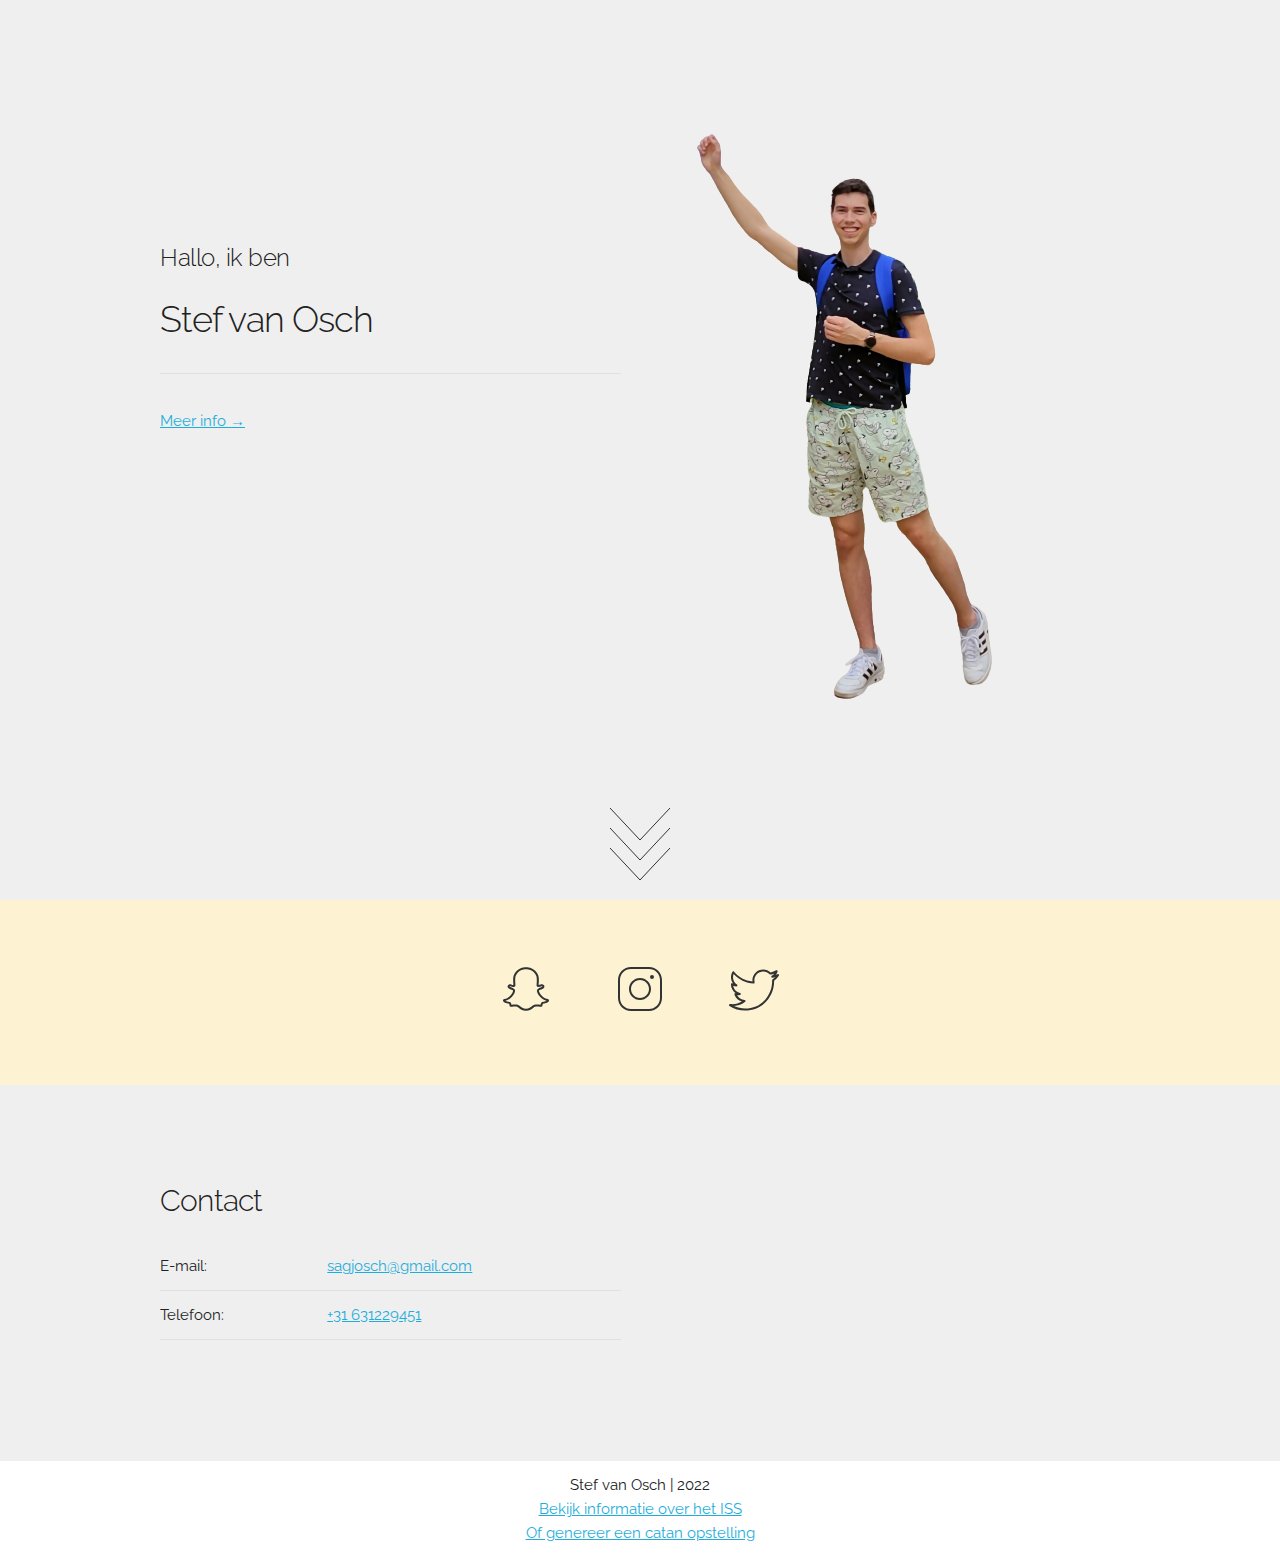
==== index.html @ 7264cfa5 "Init" ====
<!DOCTYPE html>
<html lang="en">

<head>
  <meta charset="utf-8">
  <title>Stef.ga</title>
  <meta name="description" content="">
  <meta name="author" content="Stef">

  <meta name="viewport" content="width=device-width, initial-scale=1">
  <link href="//fonts.googleapis.com/css?family=Raleway:400,300,600" rel="stylesheet" type="text/css">
  <link rel="stylesheet" href="css/normalize.css">
  <link rel="stylesheet" href="css/skeleton.css">
  <link rel="stylesheet" href="css/custom.css">
  <link rel="icon" type="image/png" href="images/favicon.png">

</head>

<body>
  <div class="container">
    <div class="row" style="height: 100vh;">
      <div class="one-half column" style="margin-top: 25%">
        <h5>Hallo, ik ben</h5>
        <h3>Stef van Osch</h3>
        <hr>
        <a href="#more">Meer info &rarr;</a>
      </div>
      <div class="one-half column" style="margin-top: 10%; margin-bottom: 0%;">
        <img class="u-max-full-width" src="images/stef.png" alt="stef">
      </div>
      <div class="row">
        <div>
          <svg class="arrows">
            <path class="a1" d="M0 0 L30 32 L60 0"></path>
            <path class="a2" d="M0 20 L30 52 L60 20"></path>
            <path class="a3" d="M0 40 L30 72 L60 40"></path>
          </svg>
        </div>
      </div>
    </div>
  </div>
  <div class="banner u-full-width">
    <a class="social" href="https://t.snapchat.com/MnUWYgjO">
      <svg xmlns="http://www.w3.org/2000/svg" x="0px" y="0px" width="50" height="50" viewBox="0 0 50 50"
        style=" fill:#333;">
        <path
          d="M 24.5625 3.34375 C 23.578125 3.34375 21.488281 3.496094 19.21875 4.5 C 16.949219 5.503906 14.496094 7.417969 12.96875 10.84375 C 11.816406 13.425781 12.15625 17.183594 12.34375 20.1875 C 12.359375 20.410156 12.363281 20.601563 12.375 20.8125 C 12.28125 20.855469 12.363281 20.875 12.0625 20.875 C 11.609375 20.875 11.003906 20.726563 10.25 20.375 C 9.949219 20.234375 9.628906 20.1875 9.3125 20.1875 C 8.738281 20.1875 8.175781 20.359375 7.6875 20.65625 C 7.199219 20.953125 6.730469 21.414063 6.59375 22.125 C 6.511719 22.5625 6.605469 23.21875 7.03125 23.75 C 7.457031 24.28125 8.117188 24.714844 9.15625 25.125 C 9.382813 25.214844 9.613281 25.300781 9.84375 25.375 C 10.3125 25.523438 10.863281 25.683594 11.28125 25.90625 C 11.699219 26.128906 11.945313 26.390625 12.03125 26.59375 C 12.125 26.8125 12.152344 27.152344 11.84375 27.78125 C 11.832031 27.800781 11.820313 27.824219 11.8125 27.84375 C 11.808594 27.859375 11.792969 27.871094 11.78125 27.90625 C 11.65625 28.1875 8.917969 34.15625 3.21875 35.09375 C 2.484375 35.214844 1.960938 35.855469 2 36.59375 C 2.011719 36.808594 2.082031 37.039063 2.15625 37.21875 C 2.433594 37.871094 3.027344 38.351563 4 38.78125 C 4.898438 39.179688 6.296875 39.53125 8.15625 39.84375 C 8.203125 39.972656 8.265625 40.214844 8.34375 40.5625 C 8.34375 40.570313 8.339844 40.585938 8.34375 40.59375 C 8.414063 40.917969 8.480469 41.273438 8.59375 41.65625 C 8.707031 42.046875 8.996094 42.429688 9.34375 42.625 C 9.691406 42.820313 10.019531 42.84375 10.21875 42.84375 C 10.632813 42.84375 10.976563 42.757813 11.34375 42.6875 C 11.949219 42.570313 12.679688 42.4375 13.625 42.4375 C 14.148438 42.4375 14.695313 42.472656 15.25 42.5625 C 16.199219 42.71875 17.132813 43.335938 18.25 44.125 C 19.867188 45.269531 21.808594 46.65625 24.71875 46.65625 C 24.769531 46.65625 24.824219 46.628906 24.875 46.625 C 24.925781 46.628906 24.980469 46.625 25.03125 46.625 C 25.113281 46.628906 25.199219 46.65625 25.28125 46.65625 C 28.191406 46.65625 30.128906 45.269531 31.75 44.125 C 32.863281 43.335938 33.800781 42.71875 34.75 42.5625 C 35.304688 42.472656 35.851563 42.4375 36.375 42.4375 C 37.289063 42.4375 38.011719 42.554688 38.6875 42.6875 C 39.117188 42.773438 39.445313 42.8125 39.78125 42.8125 L 39.84375 42.8125 C 40.152344 42.8125 40.507813 42.726563 40.8125 42.5 C 41.117188 42.273438 41.320313 41.949219 41.40625 41.65625 C 41.519531 41.273438 41.582031 40.90625 41.65625 40.5625 C 41.738281 40.179688 41.800781 39.972656 41.84375 39.84375 C 43.703125 39.53125 45.101563 39.179688 46 38.78125 C 46.972656 38.351563 47.566406 37.867188 47.84375 37.21875 C 47.925781 37.03125 47.988281 36.808594 48 36.59375 C 48.039063 35.859375 47.511719 35.214844 46.78125 35.09375 C 43.90625 34.621094 41.796875 32.890625 40.375 31.21875 C 38.960938 29.554688 38.257813 27.964844 38.21875 27.875 C 38.21875 27.863281 38.21875 27.855469 38.21875 27.84375 C 38.210938 27.824219 38.199219 27.800781 38.1875 27.78125 C 37.875 27.152344 37.875 26.816406 37.96875 26.59375 C 38.054688 26.390625 38.300781 26.128906 38.71875 25.90625 C 39.136719 25.683594 39.683594 25.523438 40.15625 25.375 C 40.390625 25.300781 40.625 25.210938 40.84375 25.125 C 41.753906 24.765625 42.378906 24.390625 42.8125 23.9375 C 43.246094 23.484375 43.445313 22.921875 43.4375 22.4375 C 43.417969 21.414063 42.65625 20.734375 41.78125 20.40625 L 41.75 20.375 C 41.742188 20.371094 41.726563 20.378906 41.71875 20.375 C 41.359375 20.230469 40.980469 20.15625 40.59375 20.15625 C 40.332031 20.15625 39.96875 20.167969 39.53125 20.375 C 38.851563 20.695313 38.28125 20.851563 37.84375 20.875 C 37.816406 20.875 37.839844 20.875 37.8125 20.875 C 37.785156 20.875 37.804688 20.878906 37.78125 20.875 C 37.652344 20.859375 37.691406 20.835938 37.625 20.8125 C 37.636719 20.640625 37.644531 20.488281 37.65625 20.3125 L 37.65625 20.1875 C 37.847656 17.183594 38.183594 13.429688 37.03125 10.84375 C 35.503906 7.417969 33.054688 5.472656 30.78125 4.46875 C 28.507813 3.464844 26.425781 3.34375 25.4375 3.34375 L 25.34375 3.34375 C 25.332031 3.34375 25.324219 3.34375 25.3125 3.34375 Z M 24.5625 5.34375 L 25.4375 5.34375 C 26.238281 5.34375 28.054688 5.46875 29.96875 6.3125 C 31.882813 7.15625 33.898438 8.691406 35.21875 11.65625 C 35.96875 13.335938 35.847656 17.0625 35.65625 20.0625 L 35.65625 20.1875 C 35.628906 20.605469 35.582031 21.011719 35.5625 21.40625 C 35.554688 21.6875 35.667969 21.960938 35.875 22.15625 C 36.03125 22.316406 36.6875 22.832031 37.78125 22.875 C 37.792969 22.875 37.800781 22.875 37.8125 22.875 C 37.824219 22.875 37.832031 22.875 37.84375 22.875 C 38.652344 22.84375 39.5 22.597656 40.375 22.1875 C 40.398438 22.175781 40.507813 22.15625 40.59375 22.15625 C 40.71875 22.15625 40.882813 22.1875 40.96875 22.21875 C 40.976563 22.222656 40.992188 22.214844 41 22.21875 C 41.019531 22.230469 41.042969 22.242188 41.0625 22.25 C 41.296875 22.332031 41.40625 22.425781 41.4375 22.46875 C 41.445313 22.476563 41.433594 22.496094 41.4375 22.5 C 41.425781 22.519531 41.414063 22.519531 41.375 22.5625 C 41.230469 22.714844 40.832031 22.988281 40.09375 23.28125 C 39.972656 23.328125 39.789063 23.398438 39.5625 23.46875 C 39.089844 23.617188 38.417969 23.820313 37.78125 24.15625 C 37.144531 24.492188 36.472656 24.988281 36.125 25.8125 C 35.753906 26.683594 35.910156 27.640625 36.34375 28.5625 C 36.347656 28.578125 36.339844 28.582031 36.34375 28.59375 C 36.359375 28.636719 36.375 28.660156 36.375 28.65625 C 36.464844 28.863281 37.222656 30.628906 38.84375 32.53125 C 40.300781 34.242188 42.515625 36.011719 45.46875 36.78125 C 45.34375 36.863281 45.429688 36.859375 45.1875 36.96875 C 44.46875 37.285156 43.234375 37.625 41.21875 37.9375 C 40.648438 38.023438 40.222656 38.5625 40.0625 38.9375 C 39.902344 39.3125 39.820313 39.683594 39.71875 40.15625 C 39.671875 40.375 39.613281 40.574219 39.5625 40.78125 C 39.425781 40.769531 39.3125 40.769531 39.0625 40.71875 C 38.335938 40.578125 37.457031 40.4375 36.375 40.4375 C 35.734375 40.4375 35.09375 40.484375 34.4375 40.59375 C 32.902344 40.851563 31.707031 41.710938 30.59375 42.5 C 28.96875 43.644531 27.585938 44.65625 25.28125 44.65625 C 25.1875 44.65625 25.09375 44.660156 25 44.65625 C 24.957031 44.652344 24.917969 44.652344 24.875 44.65625 C 24.835938 44.660156 24.765625 44.65625 24.71875 44.65625 C 22.414063 44.65625 21.023438 43.644531 19.40625 42.5 C 18.289063 41.710938 17.097656 40.847656 15.5625 40.59375 C 14.90625 40.484375 14.265625 40.4375 13.625 40.4375 C 12.472656 40.4375 11.542969 40.601563 10.9375 40.71875 C 10.695313 40.765625 10.605469 40.792969 10.46875 40.8125 C 10.414063 40.59375 10.332031 40.386719 10.28125 40.15625 C 10.1875 39.726563 10.125 39.347656 9.96875 38.96875 C 9.890625 38.78125 9.78125 38.574219 9.59375 38.375 C 9.40625 38.175781 9.128906 38.015625 8.8125 37.96875 C 6.800781 37.65625 5.53125 37.285156 4.8125 36.96875 C 4.5625 36.859375 4.65625 36.867188 4.53125 36.78125 C 10.761719 35.171875 13.472656 29.007813 13.625 28.65625 C 13.636719 28.632813 13.644531 28.617188 13.65625 28.59375 C 13.660156 28.582031 13.652344 28.578125 13.65625 28.5625 C 14.089844 27.640625 14.246094 26.683594 13.875 25.8125 C 13.523438 24.988281 12.855469 24.492188 12.21875 24.15625 C 11.582031 23.820313 10.941406 23.617188 10.46875 23.46875 C 10.238281 23.394531 10.023438 23.328125 9.90625 23.28125 C 9.066406 22.949219 8.699219 22.632813 8.59375 22.5 C 8.59375 22.519531 8.570313 22.433594 8.71875 22.34375 C 8.882813 22.246094 9.171875 22.1875 9.3125 22.1875 C 9.390625 22.1875 9.386719 22.191406 9.375 22.1875 C 10.3125 22.625 11.203125 22.875 12.0625 22.875 C 13.25 22.875 13.960938 22.359375 14.15625 22.15625 C 14.351563 21.957031 14.453125 21.683594 14.4375 21.40625 C 14.414063 20.96875 14.371094 20.523438 14.34375 20.0625 C 14.15625 17.058594 14.03125 13.335938 14.78125 11.65625 C 16.101563 8.695313 18.089844 7.15625 20 6.3125 C 21.910156 5.46875 23.761719 5.34375 24.5625 5.34375 Z">
        </path>
      </svg>
    </a>

    <a class="social" href="https://instagram.com/stefvanosch_" style="margin-left:5%; margin-right:5%;">
      <svg xmlns="http://www.w3.org/2000/svg" x="0px" y="0px" width="50" height="50" viewBox="0 0 50 50"
        style=" fill:#333;">
        <path
          d="M 16 3 C 8.8324839 3 3 8.8324839 3 16 L 3 34 C 3 41.167516 8.8324839 47 16 47 L 34 47 C 41.167516 47 47 41.167516 47 34 L 47 16 C 47 8.8324839 41.167516 3 34 3 L 16 3 z M 16 5 L 34 5 C 40.086484 5 45 9.9135161 45 16 L 45 34 C 45 40.086484 40.086484 45 34 45 L 16 45 C 9.9135161 45 5 40.086484 5 34 L 5 16 C 5 9.9135161 9.9135161 5 16 5 z M 37 11 A 2 2 0 0 0 35 13 A 2 2 0 0 0 37 15 A 2 2 0 0 0 39 13 A 2 2 0 0 0 37 11 z M 25 14 C 18.936712 14 14 18.936712 14 25 C 14 31.063288 18.936712 36 25 36 C 31.063288 36 36 31.063288 36 25 C 36 18.936712 31.063288 14 25 14 z M 25 16 C 29.982407 16 34 20.017593 34 25 C 34 29.982407 29.982407 34 25 34 C 20.017593 34 16 29.982407 16 25 C 16 20.017593 20.017593 16 25 16 z">
        </path>
      </svg>
    </a>

    <a class="social" href="https://twitter.com/stef_van_Osch">
      <svg xmlns="http://www.w3.org/2000/svg" x="0px" y="0px" width="50" height="50" viewBox="0 0 50 50"
        style=" fill:#333;">
        <path
          d="M 34.21875 5.46875 C 28.238281 5.46875 23.375 10.332031 23.375 16.3125 C 23.375 16.671875 23.464844 17.023438 23.5 17.375 C 16.105469 16.667969 9.566406 13.105469 5.125 7.65625 C 4.917969 7.394531 4.597656 7.253906 4.261719 7.277344 C 3.929688 7.300781 3.632813 7.492188 3.46875 7.78125 C 2.535156 9.386719 2 11.234375 2 13.21875 C 2 15.621094 2.859375 17.820313 4.1875 19.625 C 3.929688 19.511719 3.648438 19.449219 3.40625 19.3125 C 3.097656 19.148438 2.726563 19.15625 2.425781 19.335938 C 2.125 19.515625 1.941406 19.839844 1.9375 20.1875 L 1.9375 20.3125 C 1.9375 23.996094 3.84375 27.195313 6.65625 29.15625 C 6.625 29.152344 6.59375 29.164063 6.5625 29.15625 C 6.21875 29.097656 5.871094 29.21875 5.640625 29.480469 C 5.410156 29.742188 5.335938 30.105469 5.4375 30.4375 C 6.554688 33.910156 9.40625 36.5625 12.9375 37.53125 C 10.125 39.203125 6.863281 40.1875 3.34375 40.1875 C 2.582031 40.1875 1.851563 40.148438 1.125 40.0625 C 0.65625 40 0.207031 40.273438 0.0507813 40.71875 C -0.109375 41.164063 0.0664063 41.660156 0.46875 41.90625 C 4.980469 44.800781 10.335938 46.5 16.09375 46.5 C 25.425781 46.5 32.746094 42.601563 37.65625 37.03125 C 42.566406 31.460938 45.125 24.226563 45.125 17.46875 C 45.125 17.183594 45.101563 16.90625 45.09375 16.625 C 46.925781 15.222656 48.5625 13.578125 49.84375 11.65625 C 50.097656 11.285156 50.070313 10.789063 49.777344 10.445313 C 49.488281 10.101563 49 9.996094 48.59375 10.1875 C 48.078125 10.417969 47.476563 10.441406 46.9375 10.625 C 47.648438 9.675781 48.257813 8.652344 48.625 7.5 C 48.75 7.105469 48.613281 6.671875 48.289063 6.414063 C 47.964844 6.160156 47.511719 6.128906 47.15625 6.34375 C 45.449219 7.355469 43.558594 8.066406 41.5625 8.5 C 39.625 6.6875 37.074219 5.46875 34.21875 5.46875 Z M 34.21875 7.46875 C 36.769531 7.46875 39.074219 8.558594 40.6875 10.28125 C 40.929688 10.53125 41.285156 10.636719 41.625 10.5625 C 42.929688 10.304688 44.167969 9.925781 45.375 9.4375 C 44.679688 10.375 43.820313 11.175781 42.8125 11.78125 C 42.355469 12.003906 42.140625 12.53125 42.308594 13.011719 C 42.472656 13.488281 42.972656 13.765625 43.46875 13.65625 C 44.46875 13.535156 45.359375 13.128906 46.3125 12.875 C 45.457031 13.800781 44.519531 14.636719 43.5 15.375 C 43.222656 15.578125 43.070313 15.90625 43.09375 16.25 C 43.109375 16.65625 43.125 17.058594 43.125 17.46875 C 43.125 23.71875 40.726563 30.503906 36.15625 35.6875 C 31.585938 40.871094 24.875 44.5 16.09375 44.5 C 12.105469 44.5 8.339844 43.617188 4.9375 42.0625 C 9.15625 41.738281 13.046875 40.246094 16.1875 37.78125 C 16.515625 37.519531 16.644531 37.082031 16.511719 36.683594 C 16.378906 36.285156 16.011719 36.011719 15.59375 36 C 12.296875 35.941406 9.535156 34.023438 8.0625 31.3125 C 8.117188 31.3125 8.164063 31.3125 8.21875 31.3125 C 9.207031 31.3125 10.183594 31.1875 11.09375 30.9375 C 11.53125 30.808594 11.832031 30.402344 11.816406 29.945313 C 11.800781 29.488281 11.476563 29.097656 11.03125 29 C 7.472656 28.28125 4.804688 25.382813 4.1875 21.78125 C 5.195313 22.128906 6.226563 22.402344 7.34375 22.4375 C 7.800781 22.464844 8.214844 22.179688 8.355469 21.746094 C 8.496094 21.3125 8.324219 20.835938 7.9375 20.59375 C 5.5625 19.003906 4 16.296875 4 13.21875 C 4 12.078125 4.296875 11.03125 4.6875 10.03125 C 9.6875 15.519531 16.6875 19.164063 24.59375 19.5625 C 24.90625 19.578125 25.210938 19.449219 25.414063 19.210938 C 25.617188 18.96875 25.695313 18.648438 25.625 18.34375 C 25.472656 17.695313 25.375 17.007813 25.375 16.3125 C 25.375 11.414063 29.320313 7.46875 34.21875 7.46875 Z">
        </path>
      </svg>
    </a>
  </div>

  <div class="container" id="more">
    <div class="row">
      <div class="one-half column" style="margin-top: 10%; margin-bottom: 10%;">
        <h4>Contact</h4>
        <table class="u-full-width">
          <tbody>
            <tr>
              <td>E-mail:</td>
              <td><a href="mailto:sagjosch@gmail.com">sagjosch@gmail.com</a></td>
            </tr>
            <tr>
              <td>Telefoon:</td>
              <td><a href="tel:+31631229451">+31 631229451</a></td>
            </tr>
          </tbody>
        </table>
      </div>

      <div class="one-half column" style="margin-top: 10%; margin-bottom: 10%;">
        <div class="row">

        </div>
      </div>
    </div>
  </div>
  <footer class="u-full-width" style="text-align: center;">
    Stef van Osch | 2022
    <br>
    <a href="/iss.html">Bekijk informatie over het ISS</a>
    <br>
    <a href="/catan.html">Of genereer een catan opstelling</a>

  </footer>
</body>

</html>
---- css/skeleton.css ----
/*
* Skeleton V2.0.4
* Copyright 2014, Dave Gamache
* www.getskeleton.com
* Free to use under the MIT license.
* http://www.opensource.org/licenses/mit-license.php
* 12/29/2014
*/


/* Table of contents
––––––––––––––––––––––––––––––––––––––––––––––––––
- Grid
- Base Styles
- Typography
- Links
- Buttons
- Forms
- Lists
- Code
- Tables
- Spacing
- Utilities
- Clearing
- Media Queries
*/


/* Grid
–––––––––––––––––––––––––––––––––––––––––––––––––– */
.container {
  position: relative;
  width: 100%;
  max-width: 960px;
  margin: 0 auto;
  padding: 0 20px;
  box-sizing: border-box; }
.column,
.columns {
  width: 100%;
  float: left;
  box-sizing: border-box; }

/* For devices larger than 400px */
@media (min-width: 400px) {
  .container {
    width: 85%;
    padding: 0; }
}

/* For devices larger than 550px */
@media (min-width: 550px) {
  .container {
    width: 80%; }
  .column,
  .columns {
    margin-left: 4%; }
  .column:first-child,
  .columns:first-child {
    margin-left: 0; }

  .one.column,
  .one.columns                    { width: 4.66666666667%; }
  .two.columns                    { width: 13.3333333333%; }
  .three.columns                  { width: 22%;            }
  .four.columns                   { width: 30.6666666667%; }
  .five.columns                   { width: 39.3333333333%; }
  .six.columns                    { width: 48%;            }
  .seven.columns                  { width: 56.6666666667%; }
  .eight.columns                  { width: 65.3333333333%; }
  .nine.columns                   { width: 74.0%;          }
  .ten.columns                    { width: 82.6666666667%; }
  .eleven.columns                 { width: 91.3333333333%; }
  .twelve.columns                 { width: 100%; margin-left: 0; }

  .one-third.column               { width: 30.6666666667%; }
  .two-thirds.column              { width: 65.3333333333%; }

  .one-half.column                { width: 48%; }

  /* Offsets */
  .offset-by-one.column,
  .offset-by-one.columns          { margin-left: 8.66666666667%; }
  .offset-by-two.column,
  .offset-by-two.columns          { margin-left: 17.3333333333%; }
  .offset-by-three.column,
  .offset-by-three.columns        { margin-left: 26%;            }
  .offset-by-four.column,
  .offset-by-four.columns         { margin-left: 34.6666666667%; }
  .offset-by-five.column,
  .offset-by-five.columns         { margin-left: 43.3333333333%; }
  .offset-by-six.column,
  .offset-by-six.columns          { margin-left: 52%;            }
  .offset-by-seven.column,
  .offset-by-seven.columns        { margin-left: 60.6666666667%; }
  .offset-by-eight.column,
  .offset-by-eight.columns        { margin-left: 69.3333333333%; }
  .offset-by-nine.column,
  .offset-by-nine.columns         { margin-left: 78.0%;          }
  .offset-by-ten.column,
  .offset-by-ten.columns          { margin-left: 86.6666666667%; }
  .offset-by-eleven.column,
  .offset-by-eleven.columns       { margin-left: 95.3333333333%; }

  .offset-by-one-third.column,
  .offset-by-one-third.columns    { margin-left: 34.6666666667%; }
  .offset-by-two-thirds.column,
  .offset-by-two-thirds.columns   { margin-left: 69.3333333333%; }

  .offset-by-one-half.column,
  .offset-by-one-half.columns     { margin-left: 52%; }

}


/* Base Styles
–––––––––––––––––––––––––––––––––––––––––––––––––– */
/* NOTE
html is set to 62.5% so that all the REM measurements throughout Skeleton
are based on 10px sizing. So basically 1.5rem = 15px :) */
html {
  font-size: 62.5%; }
body {
  font-size: 1.5em; /* currently ems cause chrome bug misinterpreting rems on body element */
  line-height: 1.6;
  font-weight: 400;
  font-family: "Raleway", "HelveticaNeue", "Helvetica Neue", Helvetica, Arial, sans-serif;
  color: #222; }


/* Typography
–––––––––––––––––––––––––––––––––––––––––––––––––– */
h1, h2, h3, h4, h5, h6 {
  margin-top: 0;
  margin-bottom: 2rem;
  font-weight: 300; }
h1 { font-size: 4.0rem; line-height: 1.2;  letter-spacing: -.1rem;}
h2 { font-size: 3.6rem; line-height: 1.25; letter-spacing: -.1rem; }
h3 { font-size: 3.0rem; line-height: 1.3;  letter-spacing: -.1rem; }
h4 { font-size: 2.4rem; line-height: 1.35; letter-spacing: -.08rem; }
h5 { font-size: 1.8rem; line-height: 1.5;  letter-spacing: -.05rem; }
h6 { font-size: 1.5rem; line-height: 1.6;  letter-spacing: 0; }

/* Larger than phablet */
@media (min-width: 550px) {
  h1 { font-size: 5.0rem; }
  h2 { font-size: 4.2rem; }
  h3 { font-size: 3.6rem; }
  h4 { font-size: 3.0rem; }
  h5 { font-size: 2.4rem; }
  h6 { font-size: 1.5rem; }
}

p {
  margin-top: 0; }


/* Links
–––––––––––––––––––––––––––––––––––––––––––––––––– */
a {
  color: #1EAEDB; }
a:hover {
  color: #0FA0CE; }


/* Buttons
–––––––––––––––––––––––––––––––––––––––––––––––––– */
.button,
button,
input[type="submit"],
input[type="reset"],
input[type="button"] {
  display: inline-block;
  height: 38px;
  padding: 0 30px;
  color: #555;
  text-align: center;
  font-size: 11px;
  font-weight: 600;
  line-height: 38px;
  letter-spacing: .1rem;
  text-transform: uppercase;
  text-decoration: none;
  white-space: nowrap;
  background-color: transparent;
  border-radius: 4px;
  border: 1px solid #bbb;
  cursor: pointer;
  box-sizing: border-box; }
.button:hover,
button:hover,
input[type="submit"]:hover,
input[type="reset"]:hover,
input[type="button"]:hover,
.button:focus,
button:focus,
input[type="submit"]:focus,
input[type="reset"]:focus,
input[type="button"]:focus {
  color: #333;
  border-color: #888;
  outline: 0; }
.button.button-primary,
button.button-primary,
input[type="submit"].button-primary,
input[type="reset"].button-primary,
input[type="button"].button-primary {
  color: #FFF;
  background-color: #33C3F0;
  border-color: #33C3F0; }
.button.button-primary:hover,
button.button-primary:hover,
input[type="submit"].button-primary:hover,
input[type="reset"].button-primary:hover,
input[type="button"].button-primary:hover,
.button.button-primary:focus,
button.button-primary:focus,
input[type="submit"].button-primary:focus,
input[type="reset"].button-primary:focus,
input[type="button"].button-primary:focus {
  color: #FFF;
  background-color: #1EAEDB;
  border-color: #1EAEDB; }


/* Forms
–––––––––––––––––––––––––––––––––––––––––––––––––– */
input[type="email"],
input[type="number"],
input[type="search"],
input[type="text"],
input[type="tel"],
input[type="url"],
input[type="password"],
textarea,
select {
  height: 38px;
  padding: 6px 10px; /* The 6px vertically centers text on FF, ignored by Webkit */
  background-color: #fff;
  border: 1px solid #D1D1D1;
  border-radius: 4px;
  box-shadow: none;
  box-sizing: border-box; }
/* Removes awkward default styles on some inputs for iOS */
input[type="email"],
input[type="number"],
input[type="search"],
input[type="text"],
input[type="tel"],
input[type="url"],
input[type="password"],
textarea {
  -webkit-appearance: none;
     -moz-appearance: none;
          appearance: none; }
textarea {
  min-height: 65px;
  padding-top: 6px;
  padding-bottom: 6px; }
input[type="email"]:focus,
input[type="number"]:focus,
input[type="search"]:focus,
input[type="text"]:focus,
input[type="tel"]:focus,
input[type="url"]:focus,
input[type="password"]:focus,
textarea:focus,
select:focus {
  border: 1px solid #33C3F0;
  outline: 0; }
label,
legend {
  display: block;
  margin-bottom: .5rem;
  font-weight: 600; }
fieldset {
  padding: 0;
  border-width: 0; }
input[type="checkbox"],
input[type="radio"] {
  display: inline; }
label > .label-body {
  display: inline-block;
  margin-left: .5rem;
  font-weight: normal; }


/* Lists
–––––––––––––––––––––––––––––––––––––––––––––––––– */
ul {
  list-style: circle inside; }
ol {
  list-style: decimal inside; }
ol, ul {
  padding-left: 0;
  margin-top: 0; }
ul ul,
ul ol,
ol ol,
ol ul {
  margin: 1.5rem 0 1.5rem 3rem;
  font-size: 90%; }
li {
  margin-bottom: 1rem; }


/* Code
–––––––––––––––––––––––––––––––––––––––––––––––––– */
code {
  padding: .2rem .5rem;
  margin: 0 .2rem;
  font-size: 90%;
  white-space: nowrap;
  background: #F1F1F1;
  border: 1px solid #E1E1E1;
  border-radius: 4px; }
pre > code {
  display: block;
  padding: 1rem 1.5rem;
  white-space: pre; }


/* Tables
–––––––––––––––––––––––––––––––––––––––––––––––––– */
th,
td {
  padding: 12px 15px;
  text-align: left;
  border-bottom: 1px solid #E1E1E1; }
th:first-child,
td:first-child {
  padding-left: 0; }
th:last-child,
td:last-child {
  padding-right: 0; }


/* Spacing
–––––––––––––––––––––––––––––––––––––––––––––––––– */
button,
.button {
  margin-bottom: 1rem; }
input,
textarea,
select,
fieldset {
  margin-bottom: 1.5rem; }
pre,
blockquote,
dl,
figure,
table,
p,
ul,
ol,
form {
  margin-bottom: 2.5rem; }


/* Utilities
–––––––––––––––––––––––––––––––––––––––––––––––––– */
.u-full-width {
  width: 100%;
  box-sizing: border-box; }
.u-max-full-width {
  max-width: 100%;
  box-sizing: border-box; }
.u-pull-right {
  float: right; }
.u-pull-left {
  float: left; }


/* Misc
–––––––––––––––––––––––––––––––––––––––––––––––––– */
hr {
  margin-top: 3rem;
  margin-bottom: 3.5rem;
  border-width: 0;
  border-top: 1px solid #E1E1E1; }


/* Clearing
–––––––––––––––––––––––––––––––––––––––––––––––––– */

/* Self Clearing Goodness */
.container:after,
.row:after,
.u-cf {
  content: "";
  display: table;
  clear: both; }


/* Media Queries
–––––––––––––––––––––––––––––––––––––––––––––––––– */
/*
Note: The best way to structure the use of media queries is to create the queries
near the relevant code. For example, if you wanted to change the styles for buttons
on small devices, paste the mobile query code up in the buttons section and style it
there.
*/


/* Larger than mobile */
@media (min-width: 400px) {}

/* Larger than phablet (also point when grid becomes active) */
@media (min-width: 550px) {}

/* Larger than tablet */
@media (min-width: 750px) {}

/* Larger than desktop */
@media (min-width: 1000px) {}

/* Larger than Desktop HD */
@media (min-width: 1200px) {}
---- css/custom.css ----
html {
	scroll-behavior: smooth;
}

body {
	background-color: #efefef;
}

.banner {
	background-color: rgb(253, 242, 209);
	width: 100%;
	padding-top: 5%;
	padding-bottom: 5%;

	display: flex; justify-content: center;
}

.social {
	text-decoration: none;
}

footer {
	background-color: #fff;
	padding-top: 1%;
	padding-bottom: 1%;
}

.rounded {
	border-radius: 10px;
}

.shadow {
	box-shadow: rgba(60, 64, 67, 0.3) 0px 1px 2px 0px, rgba(60, 64, 67, 0.15) 0px 2px 6px 2px;
}

.value {
	color: #066aff;
	font-weight: bolder;
	font-size: 2em;
	margin-bottom: 0;
}

.arrows {
	width: 60px;
	height: 72px;
	position: absolute;
	left: 50%;
	margin-left: -30px;
	bottom: 20px;
}

.arrows path {
	stroke: #333;
	fill: transparent;
	stroke-width: 1px;
	animation: arrow 2s infinite;
	-webkit-animation: arrow 2s infinite;
}

@keyframes arrow {
	0% {
		opacity: 0
	}

	40% {
		opacity: 1
	}

	80% {
		opacity: 0
	}

	100% {
		opacity: 0
	}
}

@-webkit-keyframes arrow

/*Safari and Chrome*/
	{
	0% {
		opacity: 0
	}

	40% {
		opacity: 1
	}

	80% {
		opacity: 0
	}

	100% {
		opacity: 0
	}
}

.arrows path.a1 {
	animation-delay: -1s;
	-webkit-animation-delay: -1s;
	/* Safari 和 Chrome */
}

.arrows path.a2 {
	animation-delay: -0.5s;
	-webkit-animation-delay: -0.5s;
	/* Safari 和 Chrome */
}

.arrows path.a3 {
	animation-delay: 0s;
	-webkit-animation-delay: 0s;
	/* Safari 和 Chrome */
}
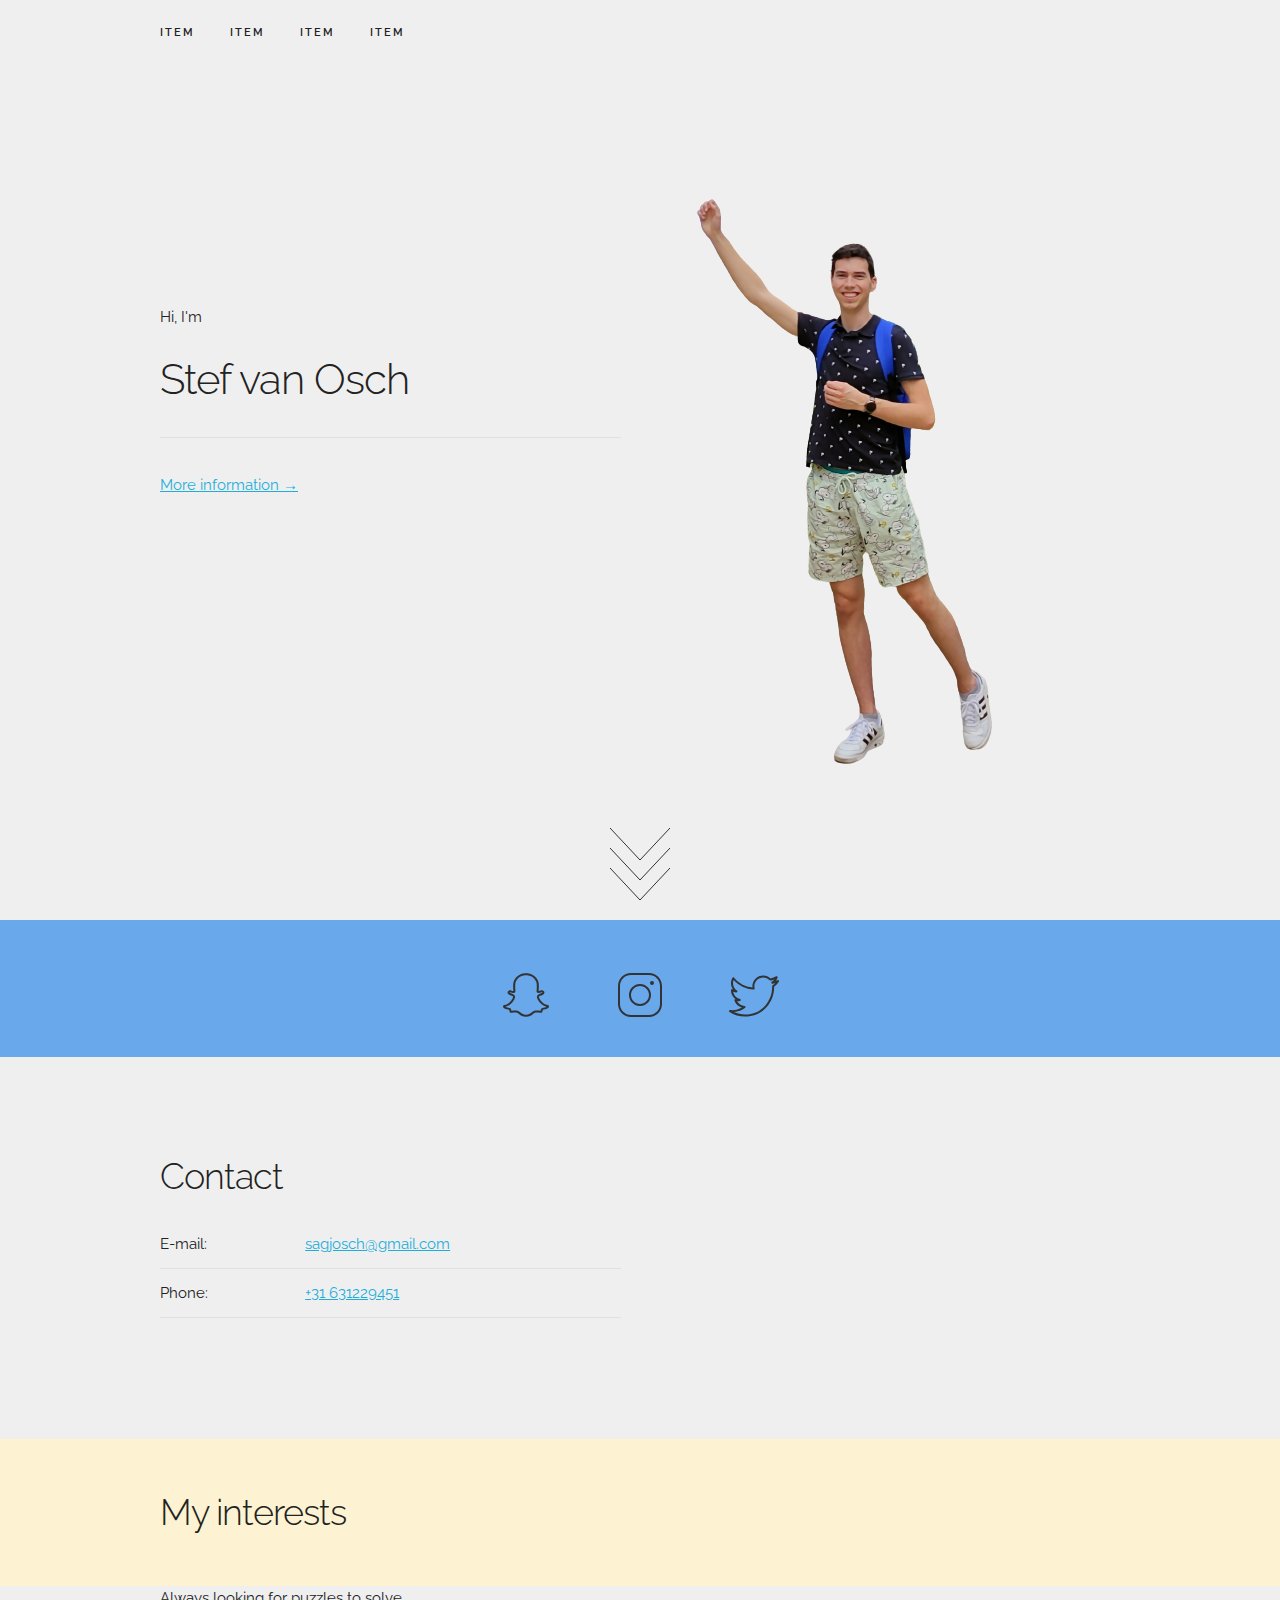
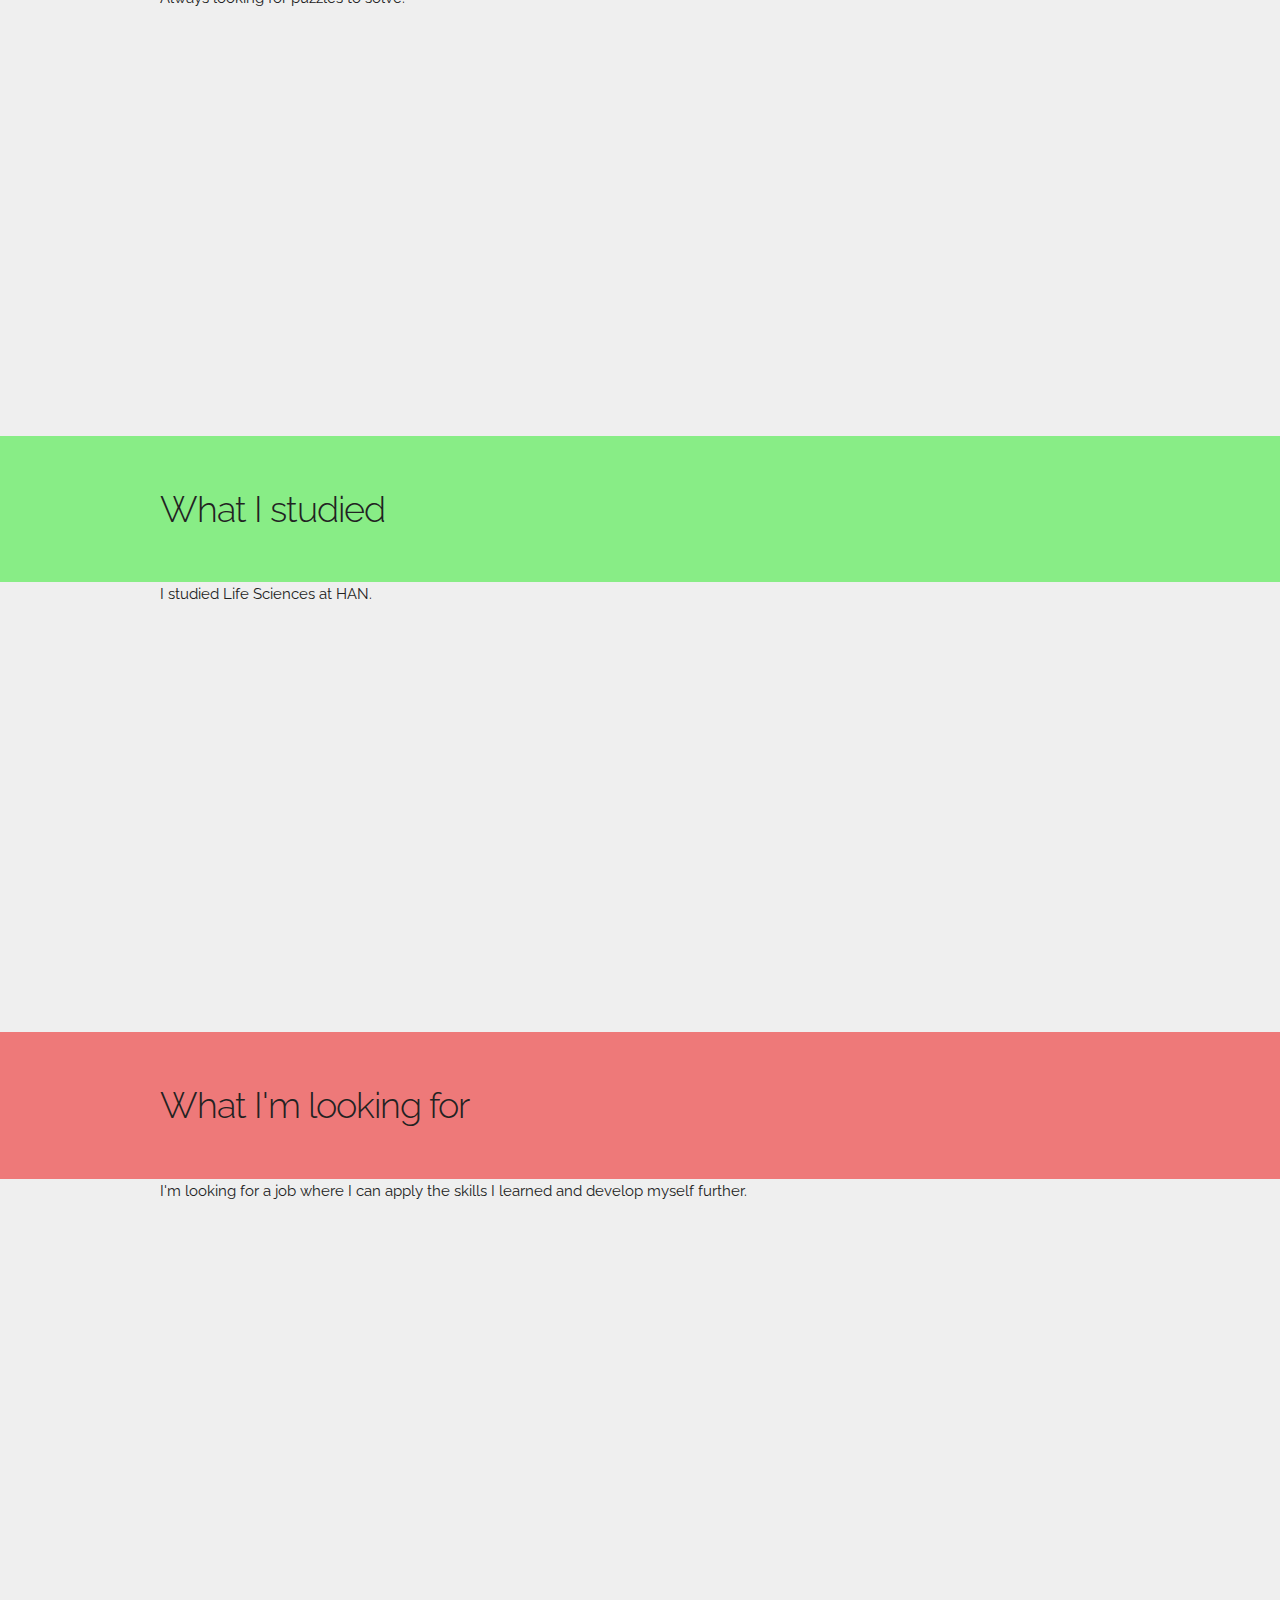
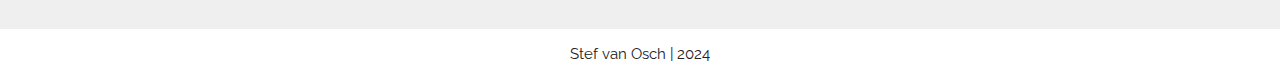
==== commit 2bddc36a: "Improved style + deleted unnecessary pages" ====
--- a/index.html
+++ b/index.html
@@ -18,12 +18,31 @@
 
 <body>
   <div class="container">
-    <div class="row" style="height: 100vh;">
+    <nav class="navbar">
+      <div class="container">
+        <ul class="navbar-list">
+          <li class="navbar-item">
+            <a href="#" class="navbar-link">Item</a>
+          </li>
+          <li class="navbar-item">
+            <a href="#" class="navbar-link">Item</a>
+          </li>
+          <li class="navbar-item">
+            <a href="#" class="navbar-link">Item</a>
+          </li>
+          <li class="navbar-item">
+            <a href="#" class="navbar-link">Item</a>
+          </li>
+        </ul>
+      </div>
+    </nav>
+
+    <div class="row" style="height: 95vh;">
       <div class="one-half column" style="margin-top: 25%">
-        <h5>Hallo, ik ben</h5>
-        <h3>Stef van Osch</h3>
+        <p>Hi, I'm</p>
+        <h2>Stef van Osch</h2>
         <hr>
-        <a href="#more">Meer info &rarr;</a>
+        <a href="#more">More information &rarr;</a>
       </div>
       <div class="one-half column" style="margin-top: 10%; margin-bottom: 0%;">
         <img class="u-max-full-width" src="images/stef.png" alt="stef">
@@ -39,7 +58,7 @@
       </div>
     </div>
   </div>
-  <div class="banner u-full-width">
+  <div class="banner bg-blue socials u-full-width">
     <a class="social" href="https://t.snapchat.com/MnUWYgjO">
       <svg xmlns="http://www.w3.org/2000/svg" x="0px" y="0px" width="50" height="50" viewBox="0 0 50 50"
         style=" fill:#333;">
@@ -71,7 +90,7 @@
   <div class="container" id="more">
     <div class="row">
       <div class="one-half column" style="margin-top: 10%; margin-bottom: 10%;">
-        <h4>Contact</h4>
+        <h3>Contact</h3>
         <table class="u-full-width">
           <tbody>
             <tr>
@@ -79,7 +98,7 @@
               <td><a href="mailto:sagjosch@gmail.com">sagjosch@gmail.com</a></td>
             </tr>
             <tr>
-              <td>Telefoon:</td>
+              <td>Phone:</td>
               <td><a href="tel:+31631229451">+31 631229451</a></td>
             </tr>
           </tbody>
@@ -93,13 +112,36 @@
       </div>
     </div>
   </div>
+
+  <div class="banner bg-yellow u-full-width">
+    <div class="container">
+      <h3>My interests</h3>
+    </div>
+  </div>
+  <div class="container" style="min-height: 50vh;">
+    <p>Always looking for puzzles to solve.</p>
+  </div>
+
+  <div class="banner bg-green u-full-width">
+    <div class="container">
+      <h3>What I studied</h3>
+    </div>
+  </div>
+  <div class="container" style="min-height: 50vh;">
+    <p>I studied Life Sciences at HAN.</p>
+  </div>
+
+  <div class="banner bg-red u-full-width">
+    <div class="container">
+      <h3>What I'm looking for</h3>
+    </div>
+  </div>
+  <div class="container" style="min-height: 50vh;">
+    <p>I'm looking for a job where I can apply the skills I learned and develop myself further.</p>
+  </div>
+
   <footer class="u-full-width" style="text-align: center;">
-    Stef van Osch | 2022
-    <br>
-    <a href="/iss.html">Bekijk informatie over het ISS</a>
-    <br>
-    <a href="/catan.html">Of genereer een catan opstelling</a>
-
+    Stef van Osch | 2024
   </footer>
 </body>
 
--- a/css/custom.css
+++ b/css/custom.css
@@ -7,12 +7,51 @@
 }
 
 .banner {
+	width: 100%;
+	padding-top: 5rem;
+	padding-bottom: 3rem;
+}
+
+.outline{
+	outline: solid;
+}
+
+.outline-green{
+	outline: solid;
+	color: rgb(136, 237, 134);
+}
+
+.yellow{
+	color: rgb(253, 242, 209);
+}
+
+.red{
+	color: rgb(238, 121, 121);
+}
+
+.blue{
+	color: rgb(105, 168, 235);
+}
+
+.bg-green{
+	background-color: rgb(136, 237, 134);
+}
+
+.bg-yellow{
 	background-color: rgb(253, 242, 209);
-	width: 100%;
-	padding-top: 5%;
-	padding-bottom: 5%;
+}
 
-	display: flex; justify-content: center;
+.bg-red{
+	background-color: rgb(238, 121, 121);
+}
+
+.bg-blue{
+	background-color: rgb(105, 168, 235);
+}
+
+.socials {
+	display: flex; 
+	justify-content: center;
 }
 
 .social {
@@ -112,4 +151,45 @@
 	animation-delay: 0s;
 	-webkit-animation-delay: 0s;
 	/* Safari 和 Chrome */
+}
+
+.navbar {
+	display: none; }
+  
+/* Larger than phone */
+@media (min-width: 550px) {
+
+}
+
+/* Larger than tablet */
+@media (min-width: 750px) {
+/* Navbar */
+
+	.navbar {
+		display: block;
+		width: 100%;
+		height: 6.5rem;}
+	.navbar > .container {
+		width: 100%; }
+	.navbar-list {
+		list-style: none;
+		margin-bottom: 0; }
+	.navbar-item {
+		position: relative;
+		float: left;
+		margin-bottom: 0; }
+	.navbar-link {
+		text-transform: uppercase;
+		font-size: 11px;
+		font-weight: 600;
+		letter-spacing: .2rem;
+		margin-right: 35px;
+		text-decoration: none;
+		line-height: 6.5rem;
+		color: #222; 
+		outline-width: 0; 
+	}
+	.navbar-link:hover {
+
+	}
 }